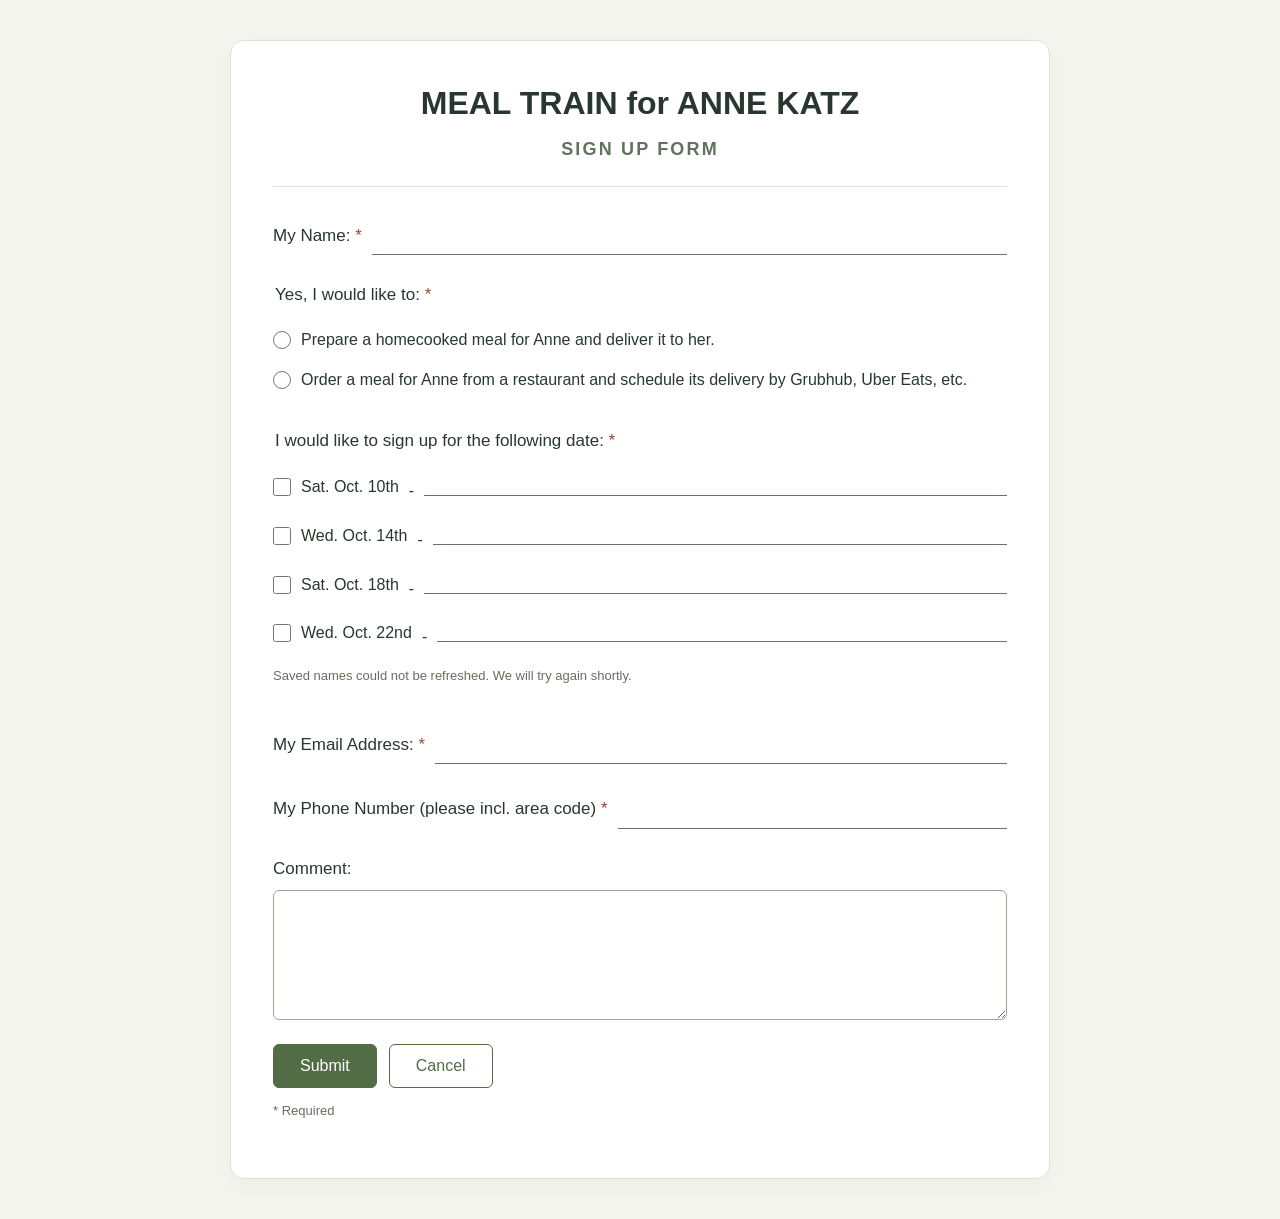
==== index.html @ bee4598c "Build Anne Katz meal signup form with Supabase persistence" ====
<!doctype html>
<html lang="en">
<head>
<meta charset="utf-8">
<meta name="viewport" content="width=device-width, initial-scale=1">
<title>MEAL TRAIN for ANNE KATZ — SIGN UP FORM</title>
<link rel="stylesheet" href="styles.css">
<script src="app.js" defer></script>
</head>
<body><main>
<header><h1>MEAL TRAIN for ANNE KATZ</h1><h2>SIGN UP FORM</h2></header>
<form id="signup">
<label class="line-field" for="full-name"><span>My Name: <b>*</b></span><input id="full-name" name="full_name" autocomplete="name" maxlength="120" required></label>
<fieldset><legend>Yes, I would like to: <b>*</b></legend>
<label class="choice"><input type="radio" name="meal_type" value="homecooked" required><span>Prepare a homecooked meal for Anne and deliver it to her.</span></label>
<label class="choice"><input type="radio" name="meal_type" value="restaurant" required><span>Order a meal for Anne from a restaurant and schedule its delivery by Grubhub, Uber Eats, etc.</span></label>
</fieldset>
<fieldset><legend>I would like to sign up for the following date: <b>*</b></legend>
<div class="date-row"><label class="choice"><input type="checkbox" name="date" value="2026-10-10"><span>Sat. Oct. 10th</span></label><span aria-hidden="true"> - </span><span class="name-line" data-date="2026-10-10" aria-label="Names for Sat. Oct. 10th"></span></div>
<div class="date-row"><label class="choice"><input type="checkbox" name="date" value="2026-10-14"><span>Wed. Oct. 14th</span></label><span aria-hidden="true"> - </span><span class="name-line" data-date="2026-10-14" aria-label="Names for Wed. Oct. 14th"></span></div>
<div class="date-row"><label class="choice"><input type="checkbox" name="date" value="2026-10-18"><span>Sat. Oct. 18th</span></label><span aria-hidden="true"> - </span><span class="name-line" data-date="2026-10-18" aria-label="Names for Sat. Oct. 18th"></span></div>
<div class="date-row"><label class="choice"><input type="checkbox" name="date" value="2026-10-22"><span>Wed. Oct. 22nd</span></label><span aria-hidden="true"> - </span><span class="name-line" data-date="2026-10-22" aria-label="Names for Wed. Oct. 22nd"></span></div>
<p id="load-status" role="status">Loading saved names…</p>
</fieldset>
<label class="line-field" for="email"><span>My Email Address: <b>*</b></span><input id="email" name="email" type="email" autocomplete="email" maxlength="254" required></label>
<label class="line-field" for="phone"><span>My Phone Number (please incl. area code) <b>*</b></span><input id="phone" name="phone" type="tel" autocomplete="tel" maxlength="40" required></label>
<label class="comment-label" for="comment">Comment:</label><textarea id="comment" name="comment" rows="5" maxlength="5000"></textarea>
<div class="actions"><button type="submit">Submit</button><button type="reset" class="secondary">Cancel</button></div>
<p class="required-note">* Required</p><p id="status" role="status" aria-live="polite"></p>
</form></main></body></html>
---- styles.css ----
:root { color-scheme: light; font-family: Arial, Helvetica, sans-serif; color: #29382e; background: #f4f5ee; }
* { box-sizing: border-box; }
body { margin: 0; padding: 40px 20px; }
main { max-width: 820px; margin: auto; background: white; border: 1px solid #dce2d6; border-radius: 14px; padding: 42px; box-shadow: 0 8px 30px #29382e08; }
header { text-align: center; border-bottom: 1px solid #dce2d6; padding-bottom: 26px; margin-bottom: 30px; }
h1 { font-size: clamp(24px, 4vw, 32px); line-height: 1.3; margin: 0 0 14px; }
h2 { font-size: 18px; letter-spacing: .12em; margin: 0; color: #60735c; }
fieldset { border: 0; margin: 0 0 28px; padding: 0; min-width: 0; }
legend, .line-field, .comment-label { font-size: 17px; line-height: 1.6; }
legend { margin-bottom: 12px; }
b { color: #a34137; font-weight: normal; }
.line-field { display: flex; align-items: baseline; flex-wrap: wrap; gap: 10px; margin-bottom: 26px; }
.line-field input { flex: 1; min-width: 150px; font: inherit; padding: 5px 6px; color: inherit; border: 0; border-bottom: 1px solid #687461; border-radius: 0; background: transparent; }
.choice { display: flex; align-items: flex-start; gap: 10px; line-height: 1.6; padding: 7px 0; cursor: pointer; }
.choice input { flex-shrink: 0; width: 18px; height: 18px; margin: 4px 0 0; accent-color: #526c46; }
.date-row { display: flex; align-items: baseline; gap: 10px; margin-bottom: 8px; }
.date-row .choice { flex-shrink: 0; }
.name-line { flex: 1; min-height: 30px; min-width: 80px; border-bottom: 1px solid #687461; padding: 4px 6px; line-height: 1.5; overflow-wrap: anywhere; }
.pending-name { color: #60735c; font-style: italic; }
.comment-label { display: block; margin-bottom: 8px; }
textarea { display: block; width: 100%; resize: vertical; min-height: 130px; border: 1px solid #9ba693; border-radius: 6px; padding: 12px; font: inherit; color: inherit; }
.actions { display: flex; gap: 12px; margin-top: 24px; }
button { background: #526c46; color: white; border: 1px solid #526c46; border-radius: 6px; font: inherit; padding: 12px 26px; cursor: pointer; }
button.secondary { background: white; color: #526c46; }
button:disabled { opacity: .6; cursor: wait; }
button:focus-visible, input:focus-visible, textarea:focus-visible { outline: 3px solid #a8bf94; outline-offset: 4px; }
.required-note, #load-status { color: #64705f; font-size: 13px; line-height: 1.5; }
#status { line-height: 1.5; }
@media (max-width: 540px) { body { padding: 16px 10px; } main { padding: 26px 20px; } .date-row { flex-wrap: wrap; gap: 6px; } .name-line { min-width: 100px; } }
@media print { body { padding: 0; background: white; } main { border: 0; box-shadow: none; padding: 20px; } .actions, .required-note, #load-status, #status { display: none; } .date-row, fieldset { break-inside: avoid; } }
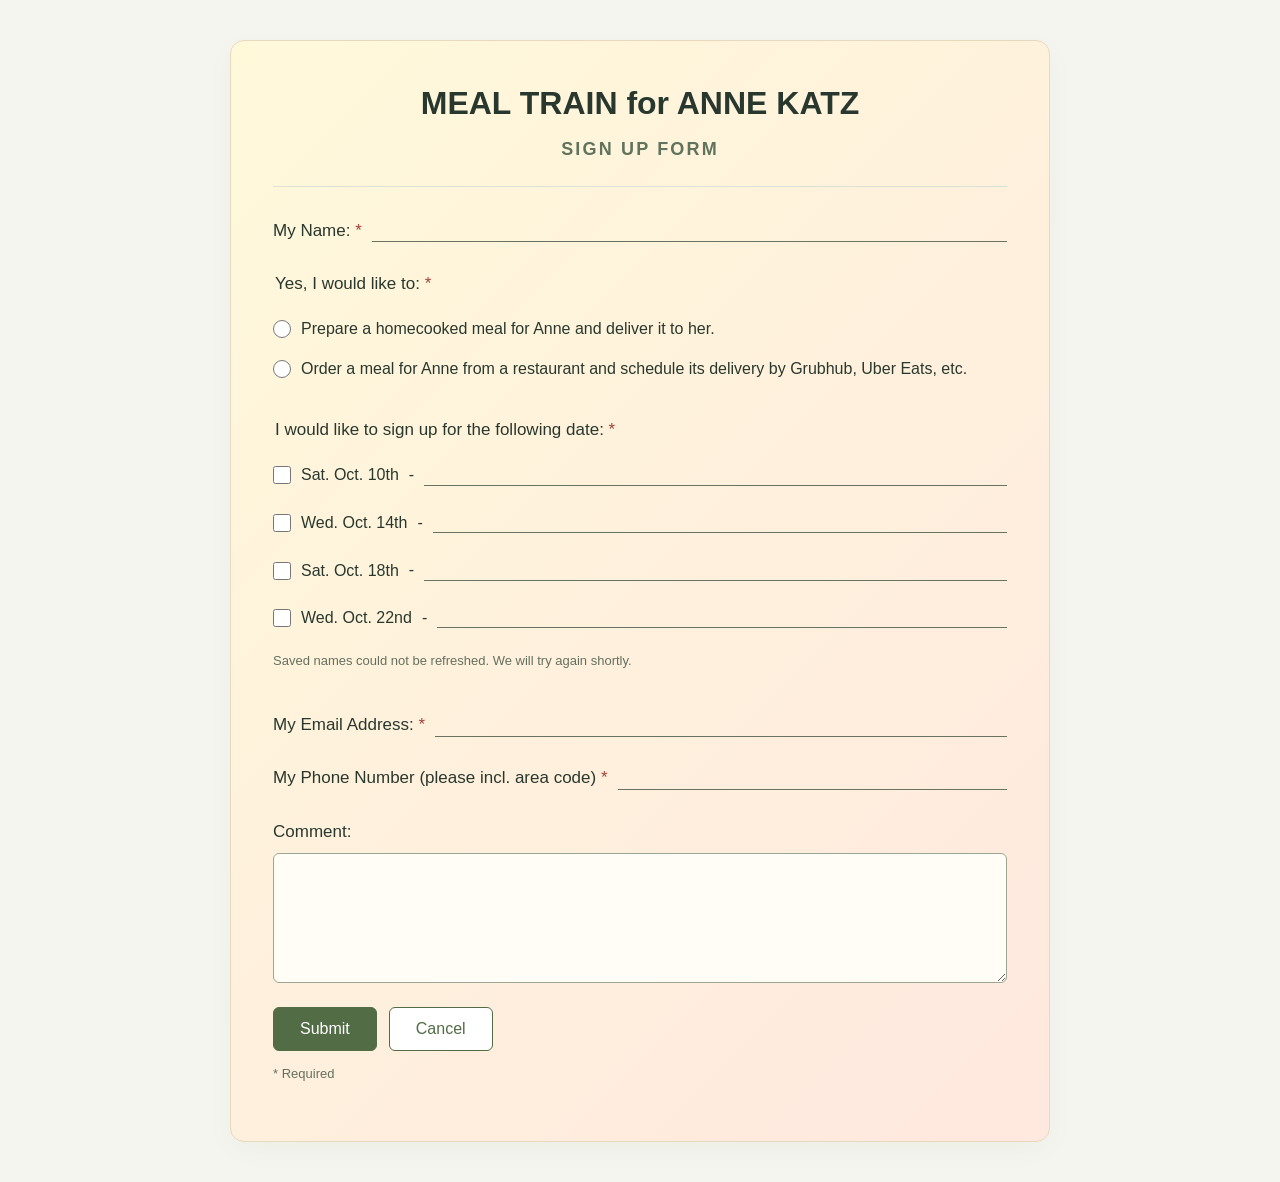
==== commit d4927603: "Add close button after signup confirmation" ====
--- a/index.html
+++ b/index.html
@@ -27,4 +27,5 @@
 <label class="comment-label" for="comment">Comment:</label><textarea id="comment" name="comment" rows="5" maxlength="5000"></textarea>
 <div class="actions"><button type="submit">Submit</button><button type="reset" class="secondary">Cancel</button></div>
 <p class="required-note">* Required</p><p id="status" role="status" aria-live="polite"></p>
+<button id="close-page" type="button" hidden>Click here to Close</button>
 </form></main></body></html>
--- a/styles.css
+++ b/styles.css
@@ -1,7 +1,7 @@
 :root { color-scheme: light; font-family: Arial, Helvetica, sans-serif; color: #29382e; background: #f4f5ee; }
 * { box-sizing: border-box; }
 body { margin: 0; padding: 40px 20px; }
-main { max-width: 820px; margin: auto; background: white; border: 1px solid #dce2d6; border-radius: 14px; padding: 42px; box-shadow: 0 8px 30px #29382e08; }
+main { max-width: 820px; margin: auto; background: linear-gradient(135deg, #fff9da, #ffe8df); border: 1px solid #e8d8bd; border-radius: 14px; padding: 42px; box-shadow: 0 8px 30px #29382e08; }
 header { text-align: center; border-bottom: 1px solid #dce2d6; padding-bottom: 26px; margin-bottom: 30px; }
 h1 { font-size: clamp(24px, 4vw, 32px); line-height: 1.3; margin: 0 0 14px; }
 h2 { font-size: 18px; letter-spacing: .12em; margin: 0; color: #60735c; }
@@ -10,15 +10,18 @@
 legend { margin-bottom: 12px; }
 b { color: #a34137; font-weight: normal; }
 .line-field { display: flex; align-items: baseline; flex-wrap: wrap; gap: 10px; margin-bottom: 26px; }
-.line-field input { flex: 1; min-width: 150px; font: inherit; padding: 5px 6px; color: inherit; border: 0; border-bottom: 1px solid #687461; border-radius: 0; background: transparent; }
+.line-field input { flex: 1; min-width: 150px; font: inherit; line-height: 1.15; padding: 0 6px 1px; color: inherit; border: 0; border-bottom: 1px solid #687461; border-radius: 0; background: transparent; }
 .choice { display: flex; align-items: flex-start; gap: 10px; line-height: 1.6; padding: 7px 0; cursor: pointer; }
 .choice input { flex-shrink: 0; width: 18px; height: 18px; margin: 4px 0 0; accent-color: #526c46; }
-.date-row { display: flex; align-items: baseline; gap: 10px; margin-bottom: 8px; }
+.date-row { display: grid; grid-template-columns: auto auto minmax(0, 1fr); align-items: center; gap: 10px; margin-bottom: 8px; }
 .date-row .choice { flex-shrink: 0; }
-.name-line { flex: 1; min-height: 30px; min-width: 80px; border-bottom: 1px solid #687461; padding: 4px 6px; line-height: 1.5; overflow-wrap: anywhere; }
+.date-row.filled .choice { color: #777; cursor: not-allowed; }
+.date-row.filled .name-line { color: #777; border-bottom-color: #aaa; }
+.date-row.filled input { opacity: .55; cursor: not-allowed; }
+.name-line { flex: 1; min-height: 21px; min-width: 80px; border-bottom: 1px solid #687461; padding: 0 6px 1px; line-height: 1.15; overflow-wrap: anywhere; }
 .pending-name { color: #60735c; font-style: italic; }
 .comment-label { display: block; margin-bottom: 8px; }
-textarea { display: block; width: 100%; resize: vertical; min-height: 130px; border: 1px solid #9ba693; border-radius: 6px; padding: 12px; font: inherit; color: inherit; }
+textarea { display: block; width: 100%; resize: vertical; min-height: 130px; border: 1px solid #9ba693; border-radius: 6px; padding: 4px 6px; font: inherit; color: inherit; background: #fffdf5; }
 .actions { display: flex; gap: 12px; margin-top: 24px; }
 button { background: #526c46; color: white; border: 1px solid #526c46; border-radius: 6px; font: inherit; padding: 12px 26px; cursor: pointer; }
 button.secondary { background: white; color: #526c46; }
@@ -26,5 +29,5 @@
 button:focus-visible, input:focus-visible, textarea:focus-visible { outline: 3px solid #a8bf94; outline-offset: 4px; }
 .required-note, #load-status { color: #64705f; font-size: 13px; line-height: 1.5; }
 #status { line-height: 1.5; }
-@media (max-width: 540px) { body { padding: 16px 10px; } main { padding: 26px 20px; } .date-row { flex-wrap: wrap; gap: 6px; } .name-line { min-width: 100px; } }
+@media (max-width: 540px) { body { padding: 16px 10px; } main { padding: 26px 20px; } .date-row { gap: 6px; } .name-line { min-width: 0; } }
 @media print { body { padding: 0; background: white; } main { border: 0; box-shadow: none; padding: 20px; } .actions, .required-note, #load-status, #status { display: none; } .date-row, fieldset { break-inside: avoid; } }
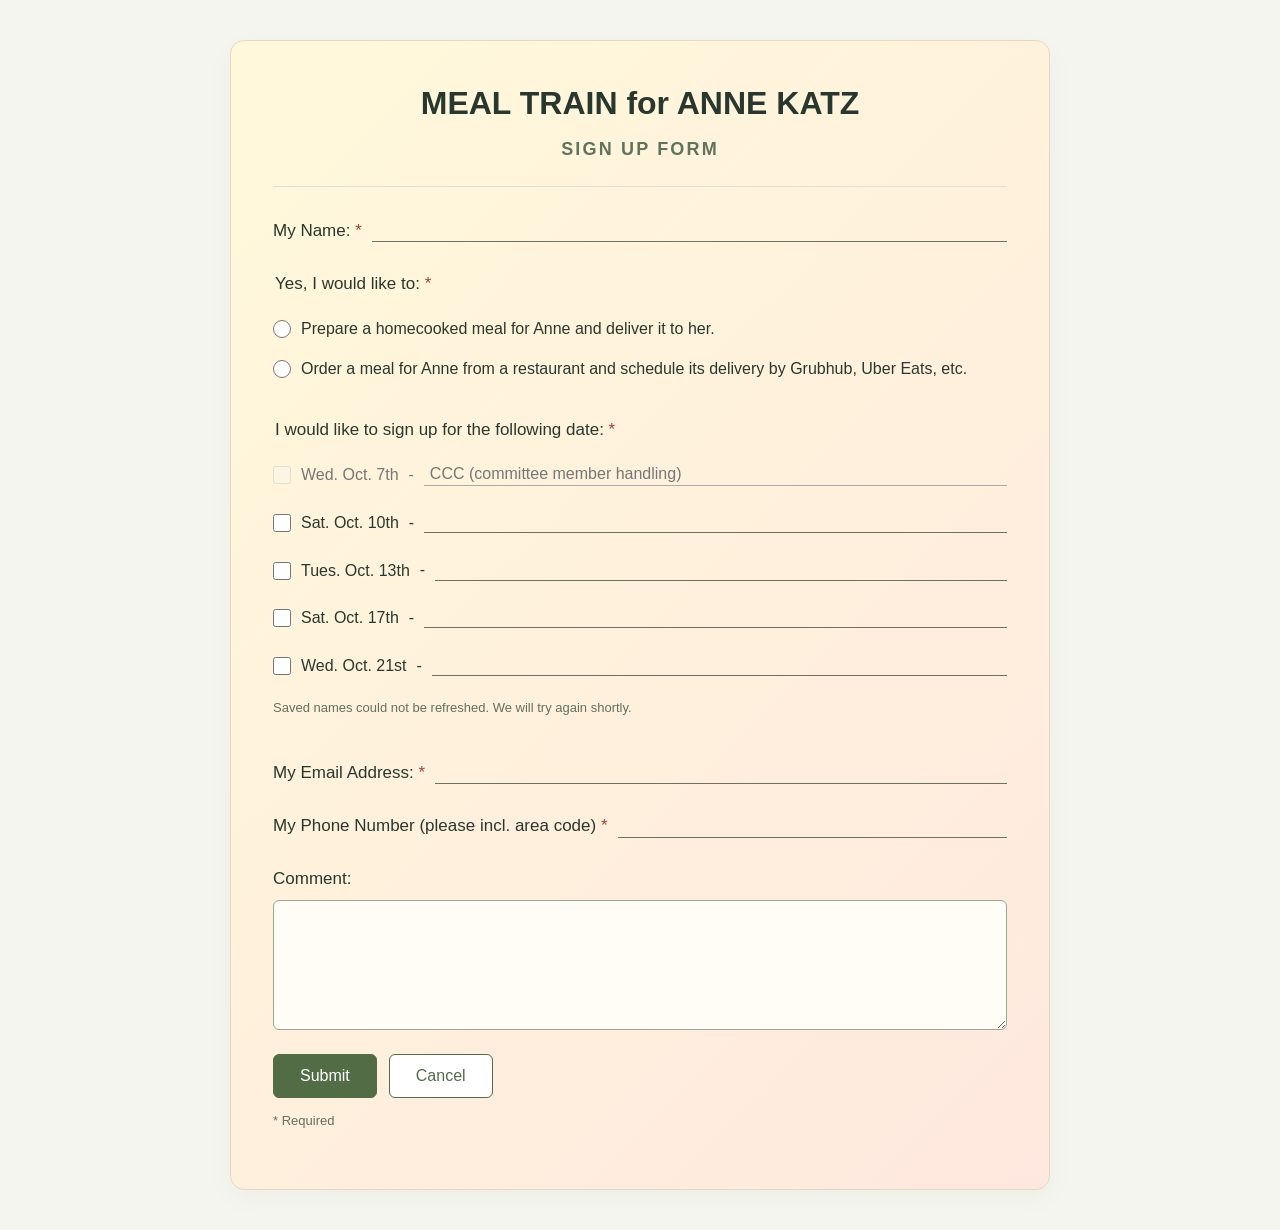
==== commit 4296fb1e: "Update October meal dates and confirmation email from Google Doc" ====
--- a/index.html
+++ b/index.html
@@ -16,10 +16,11 @@
 <label class="choice"><input type="radio" name="meal_type" value="restaurant" required><span>Order a meal for Anne from a restaurant and schedule its delivery by Grubhub, Uber Eats, etc.</span></label>
 </fieldset>
 <fieldset><legend>I would like to sign up for the following date: <b>*</b></legend>
+<div class="date-row filled"><label class="choice"><input type="checkbox" name="date" value="2026-10-07" data-reserved="true" disabled><span>Wed. Oct. 7th</span></label><span aria-hidden="true"> - </span><span class="name-line" data-date="2026-10-07" aria-label="Names for Wed. Oct. 7th">CCC (committee member handling)</span></div>
 <div class="date-row"><label class="choice"><input type="checkbox" name="date" value="2026-10-10"><span>Sat. Oct. 10th</span></label><span aria-hidden="true"> - </span><span class="name-line" data-date="2026-10-10" aria-label="Names for Sat. Oct. 10th"></span></div>
-<div class="date-row"><label class="choice"><input type="checkbox" name="date" value="2026-10-14"><span>Wed. Oct. 14th</span></label><span aria-hidden="true"> - </span><span class="name-line" data-date="2026-10-14" aria-label="Names for Wed. Oct. 14th"></span></div>
-<div class="date-row"><label class="choice"><input type="checkbox" name="date" value="2026-10-18"><span>Sat. Oct. 18th</span></label><span aria-hidden="true"> - </span><span class="name-line" data-date="2026-10-18" aria-label="Names for Sat. Oct. 18th"></span></div>
-<div class="date-row"><label class="choice"><input type="checkbox" name="date" value="2026-10-22"><span>Wed. Oct. 22nd</span></label><span aria-hidden="true"> - </span><span class="name-line" data-date="2026-10-22" aria-label="Names for Wed. Oct. 22nd"></span></div>
+<div class="date-row"><label class="choice"><input type="checkbox" name="date" value="2026-10-13"><span>Tues. Oct. 13th</span></label><span aria-hidden="true"> - </span><span class="name-line" data-date="2026-10-13" aria-label="Names for Tues. Oct. 13th"></span></div>
+<div class="date-row"><label class="choice"><input type="checkbox" name="date" value="2026-10-17"><span>Sat. Oct. 17th</span></label><span aria-hidden="true"> - </span><span class="name-line" data-date="2026-10-17" aria-label="Names for Sat. Oct. 17th"></span></div>
+<div class="date-row"><label class="choice"><input type="checkbox" name="date" value="2026-10-21"><span>Wed. Oct. 21st</span></label><span aria-hidden="true"> - </span><span class="name-line" data-date="2026-10-21" aria-label="Names for Wed. Oct. 21st"></span></div>
 <p id="load-status" role="status">Loading saved names…</p>
 </fieldset>
 <label class="line-field" for="email"><span>My Email Address: <b>*</b></span><input id="email" name="email" type="email" autocomplete="email" maxlength="254" required></label>
--- a/styles.css
+++ b/styles.css
@@ -15,6 +15,7 @@
 .choice input { flex-shrink: 0; width: 18px; height: 18px; margin: 4px 0 0; accent-color: #526c46; }
 .date-row { display: grid; grid-template-columns: auto auto minmax(0, 1fr); align-items: center; gap: 10px; margin-bottom: 8px; }
 .date-row .choice { flex-shrink: 0; }
+.date-row.filled { color: #777; }
 .date-row.filled .choice { color: #777; cursor: not-allowed; }
 .date-row.filled .name-line { color: #777; border-bottom-color: #aaa; }
 .date-row.filled input { opacity: .55; cursor: not-allowed; }
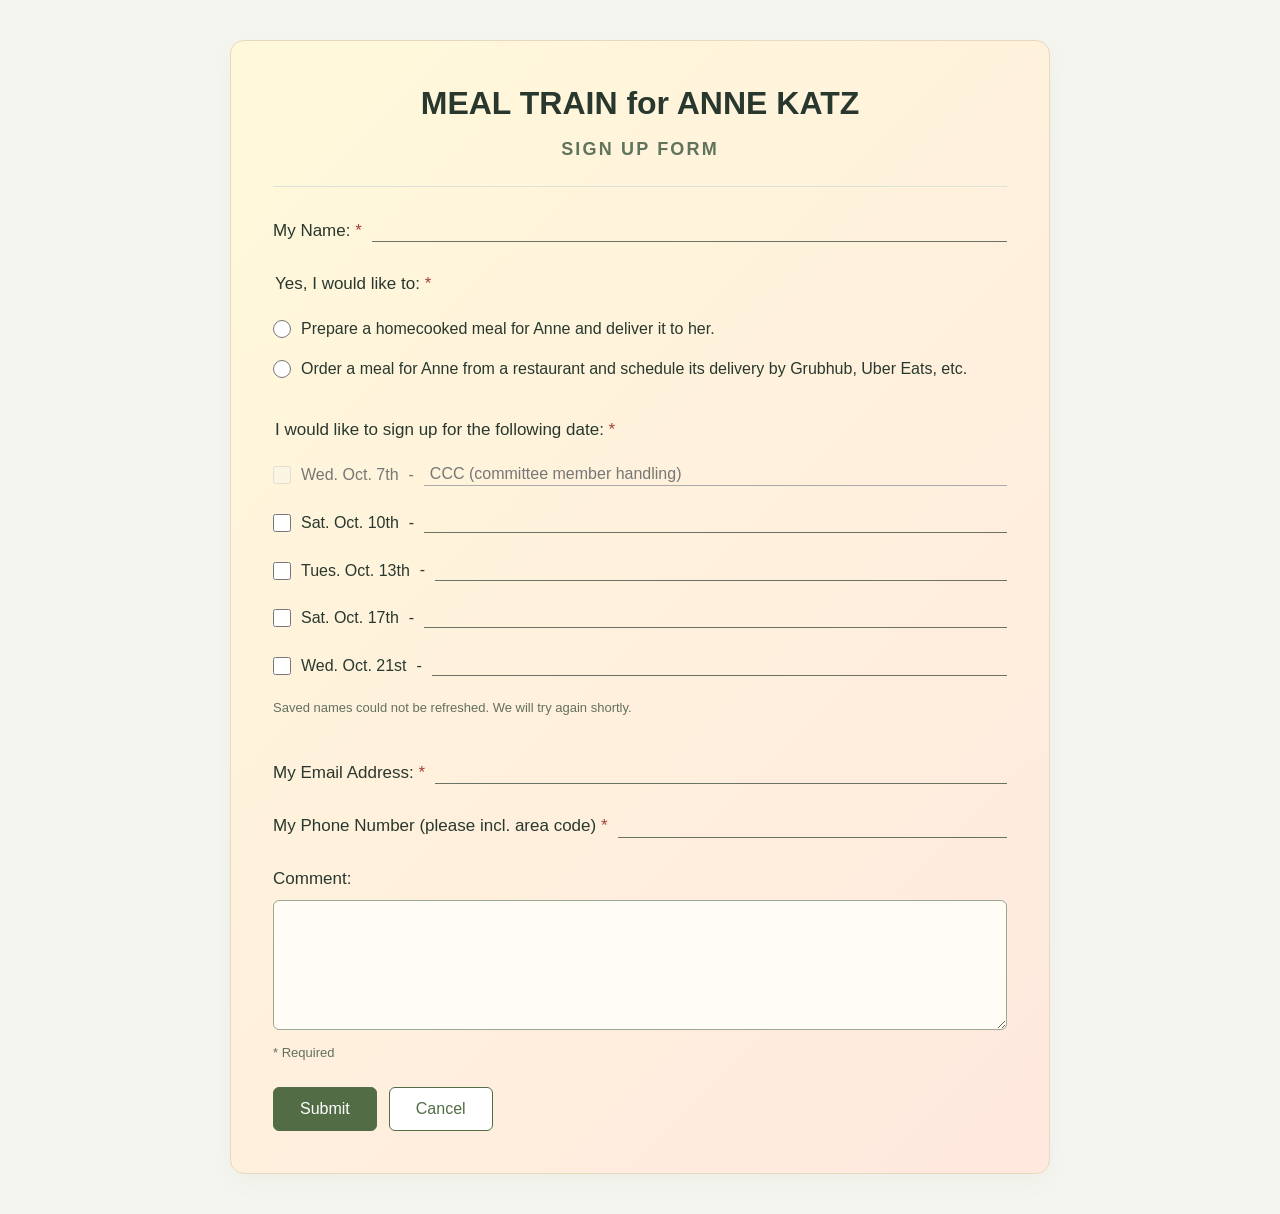
==== commit 5decf7bd: "Align email status with actions and gray submitted button" ====
--- a/index.html
+++ b/index.html
@@ -26,7 +26,8 @@
 <label class="line-field" for="email"><span>My Email Address: <b>*</b></span><input id="email" name="email" type="email" autocomplete="email" maxlength="254" required></label>
 <label class="line-field" for="phone"><span>My Phone Number (please incl. area code) <b>*</b></span><input id="phone" name="phone" type="tel" autocomplete="tel" maxlength="40" required></label>
 <label class="comment-label" for="comment">Comment:</label><textarea id="comment" name="comment" rows="5" maxlength="5000"></textarea>
-<div class="actions"><button type="submit">Submit</button><button type="reset" class="secondary">Cancel</button></div>
-<p class="required-note">* Required</p><p id="status" role="status" aria-live="polite"></p>
-<button id="close-page" type="button" hidden>Click here to Close</button>
-</form></main></body></html>
+<p class="required-note">* Required</p>
+<div class="actions"><button type="submit">Submit</button><button type="reset" class="secondary">Cancel</button><p id="status" role="status" aria-live="polite"></p></div>
+</form>
+<button id="close-page" type="button" hidden>Click here to Exit</button>
+</main></body></html>
--- a/styles.css
+++ b/styles.css
@@ -23,7 +23,8 @@
 .pending-name { color: #60735c; font-style: italic; }
 .comment-label { display: block; margin-bottom: 8px; }
 textarea { display: block; width: 100%; resize: vertical; min-height: 130px; border: 1px solid #9ba693; border-radius: 6px; padding: 4px 6px; font: inherit; color: inherit; background: #fffdf5; }
-.actions { display: flex; gap: 12px; margin-top: 24px; }
+.actions { display: flex; align-items: center; flex-wrap: wrap; gap: 12px; margin-top: 24px; }
+.actions #status { flex: 1; min-width: 180px; margin: 0; }
 button { background: #526c46; color: white; border: 1px solid #526c46; border-radius: 6px; font: inherit; padding: 12px 26px; cursor: pointer; }
 button.secondary { background: white; color: #526c46; }
 button:disabled { opacity: .6; cursor: wait; }
@@ -32,3 +33,12 @@
 #status { line-height: 1.5; }
 @media (max-width: 540px) { body { padding: 16px 10px; } main { padding: 26px 20px; } .date-row { gap: 6px; } .name-line { min-width: 0; } }
 @media print { body { padding: 0; background: white; } main { border: 0; box-shadow: none; padding: 20px; } .actions, .required-note, #load-status, #status { display: none; } .date-row, fieldset { break-inside: avoid; } }
+
+#close-page { display: block; margin: 10px auto 0; }
+#close-page[hidden] { display: none; }
+.thank-you { text-align: center; }
+.thank-you h1 { margin: 0; font-size: clamp(48px, 8vw, 72px); }
+
+.confirmation #status { text-align: center; margin: 0; }
+
+button[type="submit"]:disabled { background: #aaa; border-color: #aaa; color: #fff; opacity: 1; cursor: not-allowed; }
